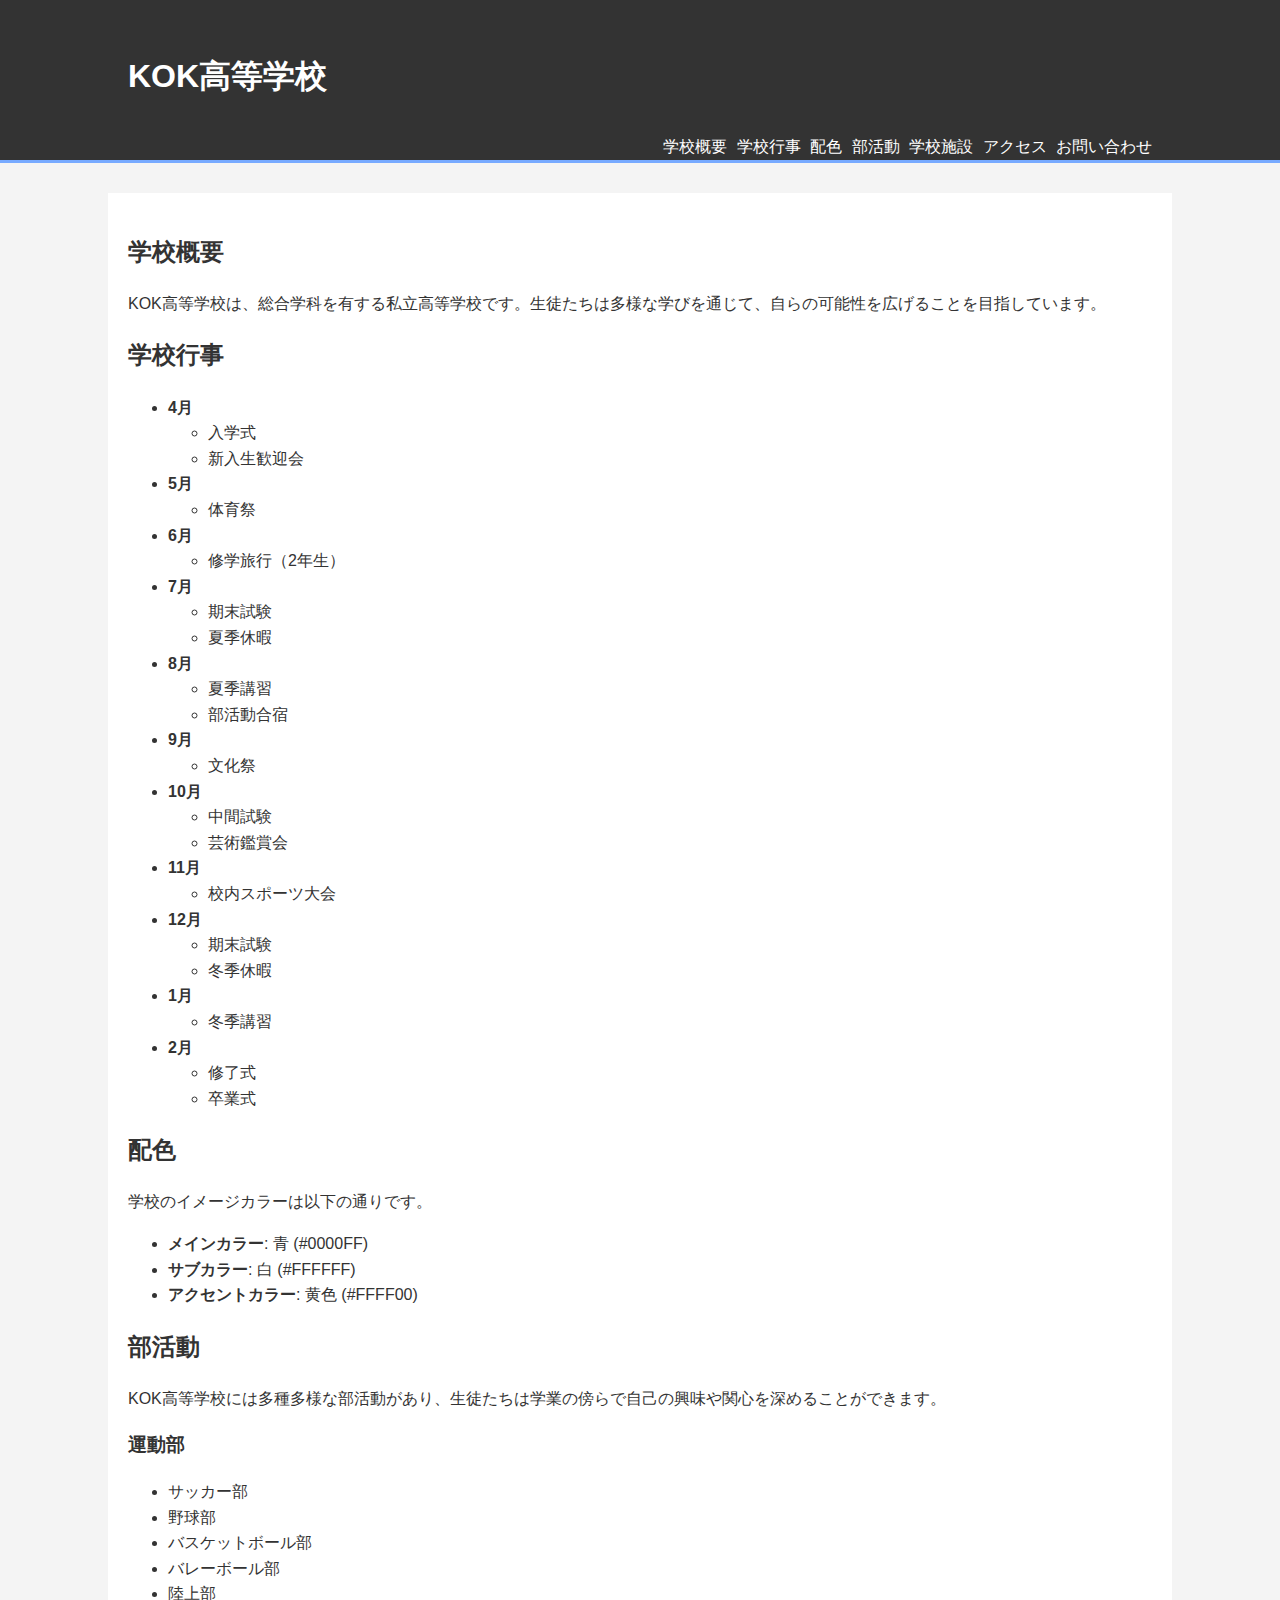
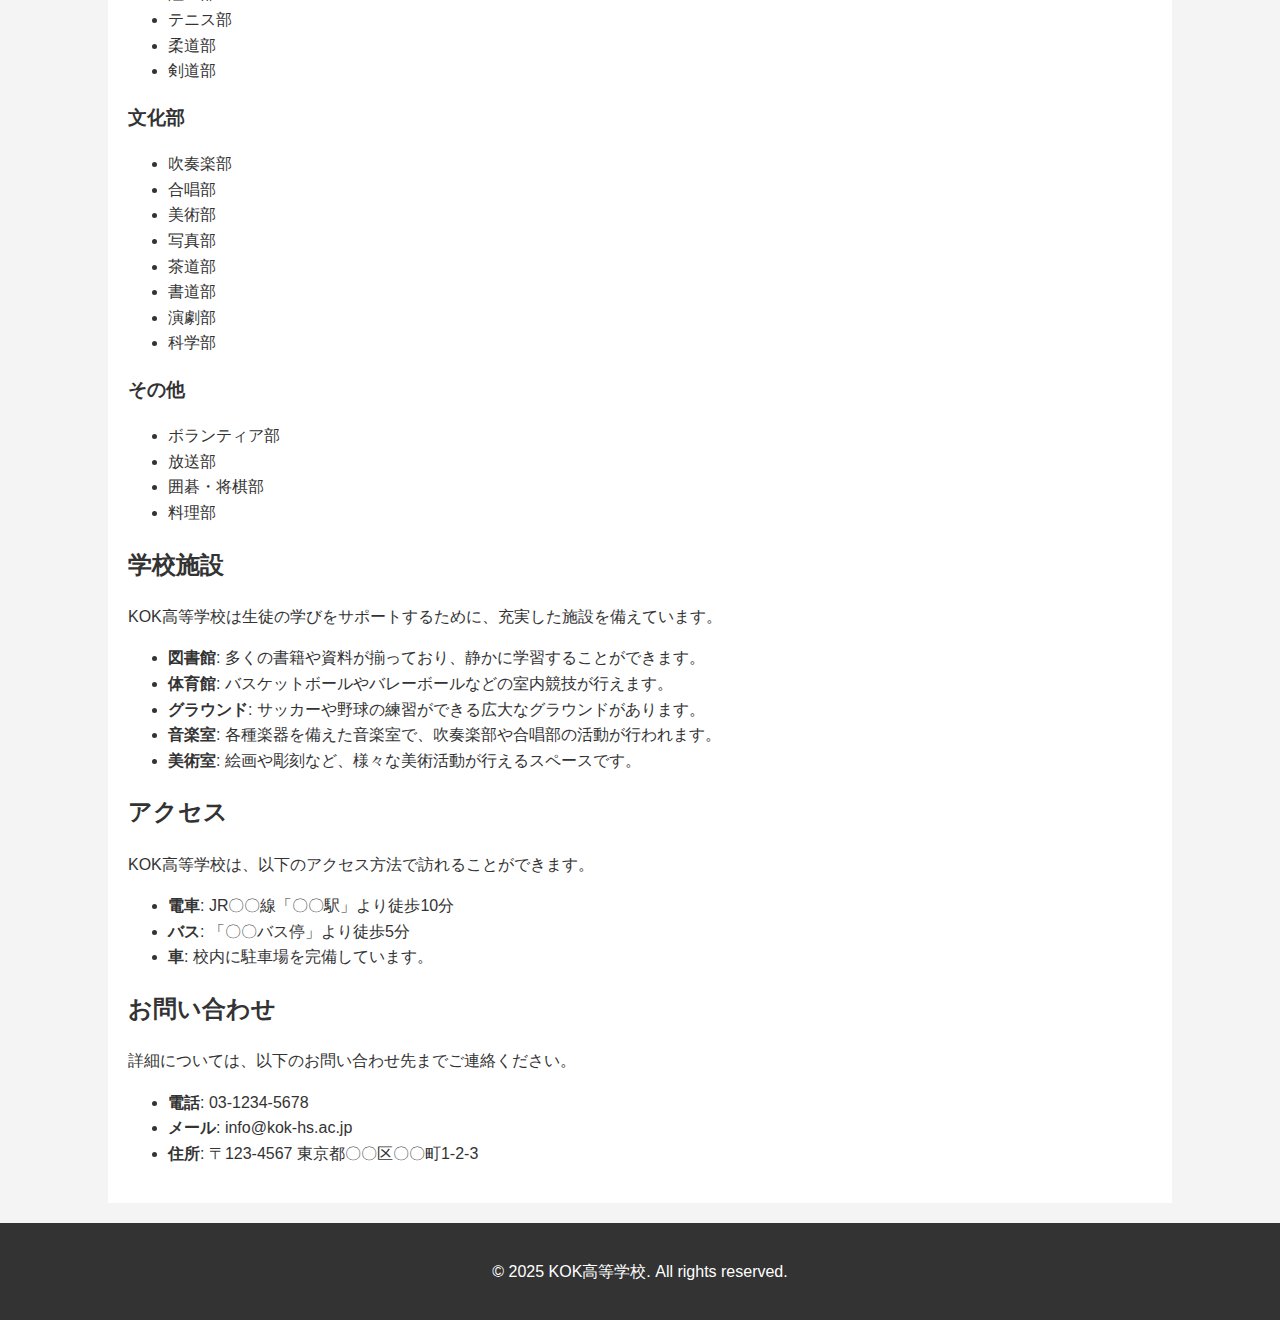
==== index1.html @ 7db8a361 "Create index1.html" ====
<!DOCTYPE html>
<html lang="ja">
<head>
    <meta charset="UTF-8">
    <meta name="viewport" content="width=device-width, initial-scale=1.0">
    <title>KOK高等学校</title>
    <style>
        body {
            font-family: Arial, sans-serif;
            line-height: 1.6;
            margin: 0;
            padding: 0;
            background-color: #f4f4f4;
        }
        .container {
            width: 80%;
            margin: auto;
            overflow: hidden;
        }
        header {
            background: #333;
            color: #fff;
            padding-top: 30px;
            min-height: 70px;
            border-bottom: #77aaff 3px solid;
        }
        header a {
            color: #fff;
            text-decoration: none;
            text-transform: uppercase;
            font-size: 16px;
        }
        nav {
            float: right;
            margin-top: 10px;
        }
        nav ul {
            margin: 0;
            padding: 0;
            list-style: none;
        }
        nav ul li {
            display: inline;
            margin-left: 5px;
        }
        .main-content {
            background: #fff;
            color: #333;
            padding: 20px;
            margin-top: 30px;
        }
        .main-content h1, .main-content h2, .main-content h3 {
            color: #333;
        }
        .footer {
            padding: 20px;
            margin-top: 20px;
            color: #fff;
            background-color: #333;
            text-align: center;
        }
    </style>
</head>
<body>
    <header>
        <div class="container">
            <h1>KOK高等学校</h1>
            <nav>
                <ul>
                    <li><a href="#overview">学校概要</a></li>
                    <li><a href="#events">学校行事</a></li>
                    <li><a href="#colors">配色</a></li>
                    <li><a href="#clubs">部活動</a></li>
                    <li><a href="#facilities">学校施設</a></li>
                    <li><a href="#access">アクセス</a></li>
                    <li><a href="#contact">お問い合わせ</a></li>
                </ul>
            </nav>
        </div>
    </header>

    <div class="container main-content">
        <section id="overview">
            <h2>学校概要</h2>
            <p>KOK高等学校は、総合学科を有する私立高等学校です。生徒たちは多様な学びを通じて、自らの可能性を広げることを目指しています。</p>
        </section>

        <section id="events">
            <h2>学校行事</h2>
            <ul>
                <li><strong>4月</strong>
                    <ul>
                        <li>入学式</li>
                        <li>新入生歓迎会</li>
                    </ul>
                </li>
                <li><strong>5月</strong>
                    <ul>
                        <li>体育祭</li>
                    </ul>
                </li>
                <li><strong>6月</strong>
                    <ul>
                        <li>修学旅行（2年生）</li>
                    </ul>
                </li>
                <li><strong>7月</strong>
                    <ul>
                        <li>期末試験</li>
                        <li>夏季休暇</li>
                    </ul>
                </li>
                <li><strong>8月</strong>
                    <ul>
                        <li>夏季講習</li>
                        <li>部活動合宿</li>
                    </ul>
                </li>
                <li><strong>9月</strong>
                    <ul>
                        <li>文化祭</li>
                    </ul>
                </li>
                <li><strong>10月</strong>
                    <ul>
                        <li>中間試験</li>
                        <li>芸術鑑賞会</li>
                    </ul>
                </li>
                <li><strong>11月</strong>
                    <ul>
                        <li>校内スポーツ大会</li>
                    </ul>
                </li>
                <li><strong>12月</strong>
                    <ul>
                        <li>期末試験</li>
                        <li>冬季休暇</li>
                    </ul>
                </li>
                <li><strong>1月</strong>
                    <ul>
                        <li>冬季講習</li>
                    </ul>
                </li>
                <li><strong>2月</strong>
                    <ul>
                        <li>修了式</li>
                        <li>卒業式</li>
                    </ul>
                </li>
            </ul>
        </section>

        <section id="colors">
            <h2>配色</h2>
            <p>学校のイメージカラーは以下の通りです。</p>
            <ul>
                <li><strong>メインカラー</strong>: 青 (#0000FF)</li>
                <li><strong>サブカラー</strong>: 白 (#FFFFFF)</li>
                <li><strong>アクセントカラー</strong>: 黄色 (#FFFF00)</li>
            </ul>
        </section>

        <section id="clubs">
            <h2>部活動</h2>
            <p>KOK高等学校には多種多様な部活動があり、生徒たちは学業の傍らで自己の興味や関心を深めることができます。</p>
            <h3>運動部</h3>
            <ul>
                <li>サッカー部</li>
                <li>野球部</li>
                <li>バスケットボール部</li>
                <li>バレーボール部</li>
                <li>陸上部</li>
                <li>テニス部</li>
                <li>柔道部</li>
                <li>剣道部</li>
            </ul>
            <h3>文化部</h3>
            <ul>
                <li>吹奏楽部</li>
                <li>合唱部</li>
                <li>美術部</li>
                <li>写真部</li>
                <li>茶道部</li>
                <li>書道部</li>
                <li>演劇部</li>
                <li>科学部</li>
            </ul>
            <h3>その他</h3>
            <ul>
                <li>ボランティア部</li>
                <li>放送部</li>
                <li>囲碁・将棋部</li>
                <li>料理部</li>
            </ul>
        </section>

        <section id="facilities">
            <h2>学校施設</h2>
            <p>KOK高等学校は生徒の学びをサポートするために、充実した施設を備えています。</p>
            <ul>
                <li><strong>図書館</strong>: 多くの書籍や資料が揃っており、静かに学習することができます。</li>
                <li><strong>体育館</strong>: バスケットボールやバレーボールなどの室内競技が行えます。</li>
                <li><strong>グラウンド</strong>: サッカーや野球の練習ができる広大なグラウンドがあります。</li>
                <li><strong>音楽室</strong>: 各種楽器を備えた音楽室で、吹奏楽部や合唱部の活動が行われます。</li>
                <li><strong>美術室</strong>: 絵画や彫刻など、様々な美術活動が行えるスペースです。</li>
            </ul>
        </section>

        <section id="access">
            <h2>アクセス</h2>
            <p>KOK高等学校は、以下のアクセス方法で訪れることができます。</p>
            <ul>
                <li><strong>電車</strong>: JR〇〇線「〇〇駅」より徒歩10分</li>
                <li><strong>バス</strong>: 「〇〇バス停」より徒歩5分</li>
                <li><strong>車</strong>: 校内に駐車場を完備しています。</li>
            </ul>
        </section>

        <section id="contact">
            <h2>お問い合わせ</h2>
            <p>詳細については、以下のお問い合わせ先までご連絡ください。</p>
            <ul>
                <li><strong>電話</strong>: 03-1234-5678</li>
                <li><strong>メール</strong>: info@kok-hs.ac.jp</li>
                <li><strong>住所</strong>: 〒123-4567 東京都〇〇区〇〇町1-2-3</li>
            </ul>
        </section>
    </div>

    <footer class="footer">
        <p>&copy; 2025 KOK高等学校. All rights reserved.</p>
    </footer>
</body>
</html>
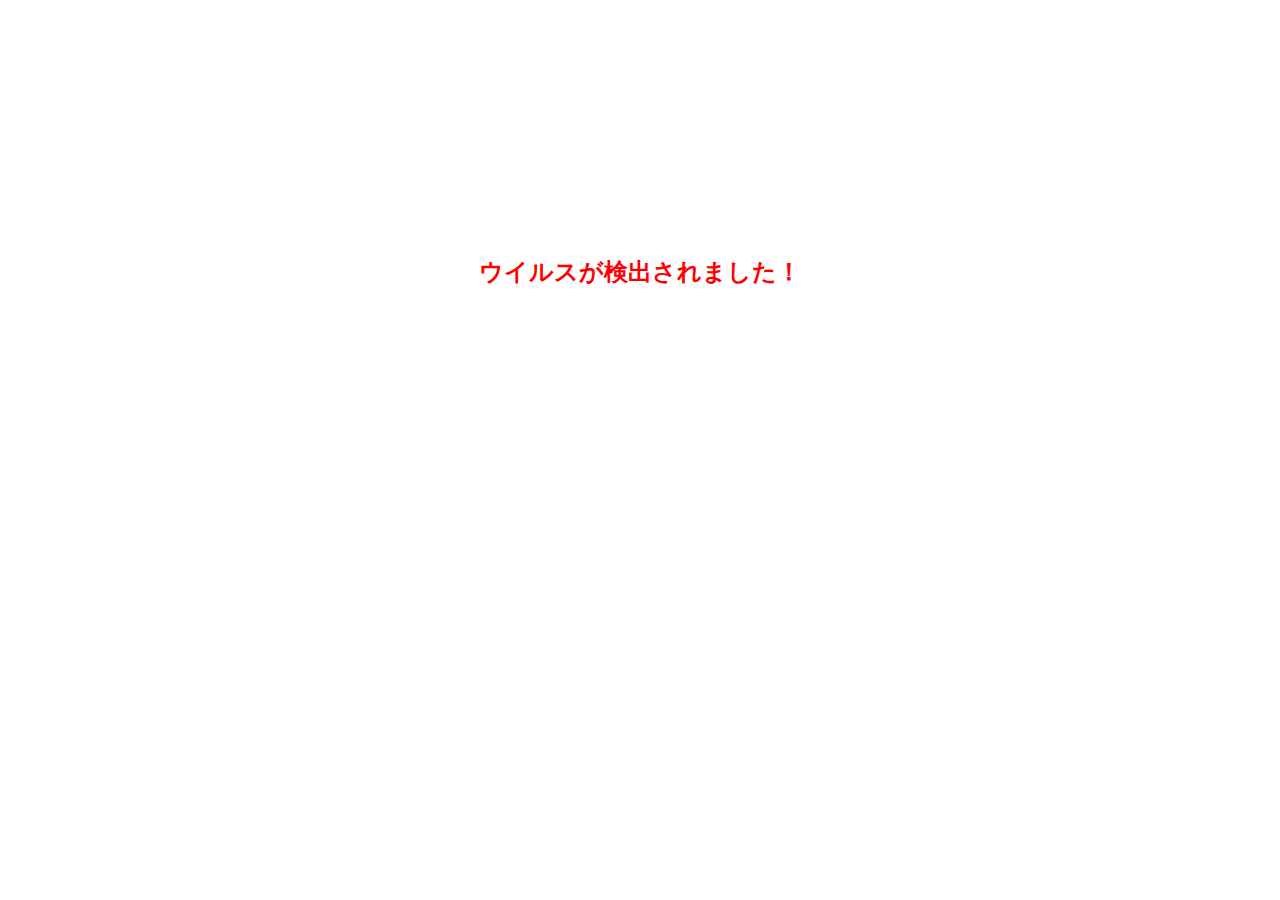
==== commit b6d2d766: "Update index1.html" ====
--- a/index1.html
+++ b/index1.html
@@ -3,234 +3,24 @@
 <head>
     <meta charset="UTF-8">
     <meta name="viewport" content="width=device-width, initial-scale=1.0">
-    <title>KOK高等学校</title>
+    <title>警告</title>
     <style>
         body {
             font-family: Arial, sans-serif;
-            line-height: 1.6;
-            margin: 0;
-            padding: 0;
-            background-color: #f4f4f4;
+            text-align: center;
+            margin-top: 20%;
         }
-        .container {
-            width: 80%;
-            margin: auto;
-            overflow: hidden;
-        }
-        header {
-            background: #333;
-            color: #fff;
-            padding-top: 30px;
-            min-height: 70px;
-            border-bottom: #77aaff 3px solid;
-        }
-        header a {
-            color: #fff;
-            text-decoration: none;
-            text-transform: uppercase;
-            font-size: 16px;
-        }
-        nav {
-            float: right;
-            margin-top: 10px;
-        }
-        nav ul {
-            margin: 0;
-            padding: 0;
-            list-style: none;
-        }
-        nav ul li {
-            display: inline;
-            margin-left: 5px;
-        }
-        .main-content {
-            background: #fff;
-            color: #333;
-            padding: 20px;
-            margin-top: 30px;
-        }
-        .main-content h1, .main-content h2, .main-content h3 {
-            color: #333;
-        }
-        .footer {
-            padding: 20px;
-            margin-top: 20px;
-            color: #fff;
-            background-color: #333;
-            text-align: center;
+        .warning {
+            color: red;
+            font-size: 24px;
+            font-weight: bold;
         }
     </style>
 </head>
 <body>
-    <header>
-        <div class="container">
-            <h1>KOK高等学校</h1>
-            <nav>
-                <ul>
-                    <li><a href="#overview">学校概要</a></li>
-                    <li><a href="#events">学校行事</a></li>
-                    <li><a href="#colors">配色</a></li>
-                    <li><a href="#clubs">部活動</a></li>
-                    <li><a href="#facilities">学校施設</a></li>
-                    <li><a href="#access">アクセス</a></li>
-                    <li><a href="#contact">お問い合わせ</a></li>
-                </ul>
-            </nav>
-        </div>
-    </header>
-
-    <div class="container main-content">
-        <section id="overview">
-            <h2>学校概要</h2>
-            <p>KOK高等学校は、総合学科を有する私立高等学校です。生徒たちは多様な学びを通じて、自らの可能性を広げることを目指しています。</p>
-        </section>
-
-        <section id="events">
-            <h2>学校行事</h2>
-            <ul>
-                <li><strong>4月</strong>
-                    <ul>
-                        <li>入学式</li>
-                        <li>新入生歓迎会</li>
-                    </ul>
-                </li>
-                <li><strong>5月</strong>
-                    <ul>
-                        <li>体育祭</li>
-                    </ul>
-                </li>
-                <li><strong>6月</strong>
-                    <ul>
-                        <li>修学旅行（2年生）</li>
-                    </ul>
-                </li>
-                <li><strong>7月</strong>
-                    <ul>
-                        <li>期末試験</li>
-                        <li>夏季休暇</li>
-                    </ul>
-                </li>
-                <li><strong>8月</strong>
-                    <ul>
-                        <li>夏季講習</li>
-                        <li>部活動合宿</li>
-                    </ul>
-                </li>
-                <li><strong>9月</strong>
-                    <ul>
-                        <li>文化祭</li>
-                    </ul>
-                </li>
-                <li><strong>10月</strong>
-                    <ul>
-                        <li>中間試験</li>
-                        <li>芸術鑑賞会</li>
-                    </ul>
-                </li>
-                <li><strong>11月</strong>
-                    <ul>
-                        <li>校内スポーツ大会</li>
-                    </ul>
-                </li>
-                <li><strong>12月</strong>
-                    <ul>
-                        <li>期末試験</li>
-                        <li>冬季休暇</li>
-                    </ul>
-                </li>
-                <li><strong>1月</strong>
-                    <ul>
-                        <li>冬季講習</li>
-                    </ul>
-                </li>
-                <li><strong>2月</strong>
-                    <ul>
-                        <li>修了式</li>
-                        <li>卒業式</li>
-                    </ul>
-                </li>
-            </ul>
-        </section>
-
-        <section id="colors">
-            <h2>配色</h2>
-            <p>学校のイメージカラーは以下の通りです。</p>
-            <ul>
-                <li><strong>メインカラー</strong>: 青 (#0000FF)</li>
-                <li><strong>サブカラー</strong>: 白 (#FFFFFF)</li>
-                <li><strong>アクセントカラー</strong>: 黄色 (#FFFF00)</li>
-            </ul>
-        </section>
-
-        <section id="clubs">
-            <h2>部活動</h2>
-            <p>KOK高等学校には多種多様な部活動があり、生徒たちは学業の傍らで自己の興味や関心を深めることができます。</p>
-            <h3>運動部</h3>
-            <ul>
-                <li>サッカー部</li>
-                <li>野球部</li>
-                <li>バスケットボール部</li>
-                <li>バレーボール部</li>
-                <li>陸上部</li>
-                <li>テニス部</li>
-                <li>柔道部</li>
-                <li>剣道部</li>
-            </ul>
-            <h3>文化部</h3>
-            <ul>
-                <li>吹奏楽部</li>
-                <li>合唱部</li>
-                <li>美術部</li>
-                <li>写真部</li>
-                <li>茶道部</li>
-                <li>書道部</li>
-                <li>演劇部</li>
-                <li>科学部</li>
-            </ul>
-            <h3>その他</h3>
-            <ul>
-                <li>ボランティア部</li>
-                <li>放送部</li>
-                <li>囲碁・将棋部</li>
-                <li>料理部</li>
-            </ul>
-        </section>
-
-        <section id="facilities">
-            <h2>学校施設</h2>
-            <p>KOK高等学校は生徒の学びをサポートするために、充実した施設を備えています。</p>
-            <ul>
-                <li><strong>図書館</strong>: 多くの書籍や資料が揃っており、静かに学習することができます。</li>
-                <li><strong>体育館</strong>: バスケットボールやバレーボールなどの室内競技が行えます。</li>
-                <li><strong>グラウンド</strong>: サッカーや野球の練習ができる広大なグラウンドがあります。</li>
-                <li><strong>音楽室</strong>: 各種楽器を備えた音楽室で、吹奏楽部や合唱部の活動が行われます。</li>
-                <li><strong>美術室</strong>: 絵画や彫刻など、様々な美術活動が行えるスペースです。</li>
-            </ul>
-        </section>
-
-        <section id="access">
-            <h2>アクセス</h2>
-            <p>KOK高等学校は、以下のアクセス方法で訪れることができます。</p>
-            <ul>
-                <li><strong>電車</strong>: JR〇〇線「〇〇駅」より徒歩10分</li>
-                <li><strong>バス</strong>: 「〇〇バス停」より徒歩5分</li>
-                <li><strong>車</strong>: 校内に駐車場を完備しています。</li>
-            </ul>
-        </section>
-
-        <section id="contact">
-            <h2>お問い合わせ</h2>
-            <p>詳細については、以下のお問い合わせ先までご連絡ください。</p>
-            <ul>
-                <li><strong>電話</strong>: 03-1234-5678</li>
-                <li><strong>メール</strong>: info@kok-hs.ac.jp</li>
-                <li><strong>住所</strong>: 〒123-4567 東京都〇〇区〇〇町1-2-3</li>
-            </ul>
-        </section>
-    </div>
-
-    <footer class="footer">
-        <p>&copy; 2025 KOK高等学校. All rights reserved.</p>
-    </footer>
+    <div class="warning">ウイルスが検出されました！</div>
+    <script>
+        alert("ウイルスが検出されました！直ちに対応してください。");
+    </script>
 </body>
 </html>
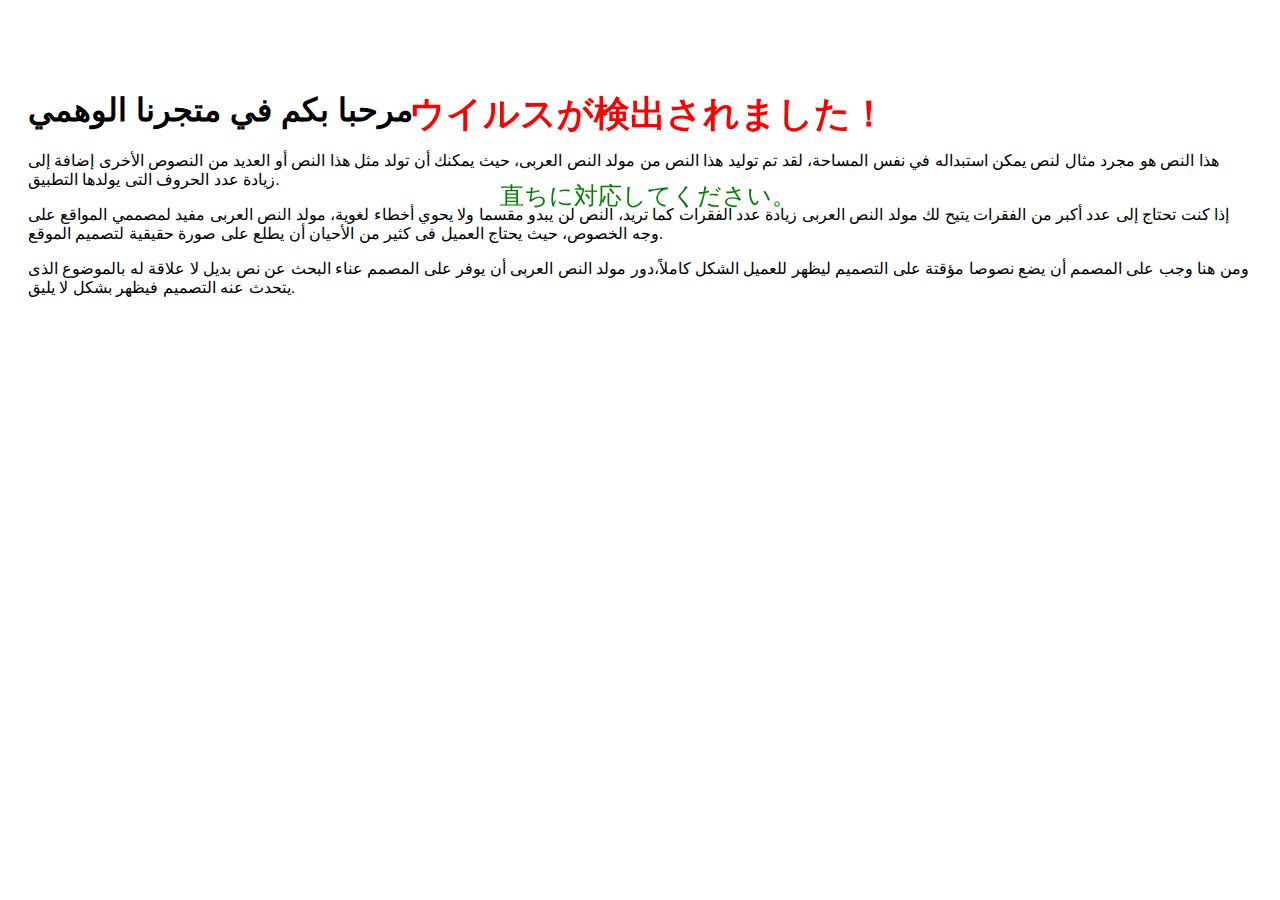
==== commit c04de6d2: "Update index1.html" ====
--- a/index1.html
+++ b/index1.html
@@ -3,22 +3,47 @@
 <head>
     <meta charset="UTF-8">
     <meta name="viewport" content="width=device-width, initial-scale=1.0">
-    <title>警告</title>
+    <title>偽の通販サイト</title>
     <style>
         body {
             font-family: Arial, sans-serif;
-            text-align: center;
-            margin-top: 20%;
+            background-color: white;
+            color: black;
         }
         .warning {
             color: red;
+            font-size: 36px;
+            font-weight: bolder;
+            position: fixed;
+            top: 10%;
+            width: 100%;
+            text-align: center;
+            z-index: 1000;
+        }
+        .highlight {
+            color: green;
             font-size: 24px;
-            font-weight: bold;
+            position: fixed;
+            top: 20%;
+            width: 100%;
+            text-align: center;
+            z-index: 1000;
+        }
+        .content {
+            margin-top: 50px;
+            padding: 20px;
         }
     </style>
 </head>
 <body>
     <div class="warning">ウイルスが検出されました！</div>
+    <div class="highlight">直ちに対応してください。</div>
+    <div class="content">
+        <h1>مرحبا بكم في متجرنا الوهمي</h1>
+        <p>هذا النص هو مجرد مثال لنص يمكن استبداله في نفس المساحة، لقد تم توليد هذا النص من مولد النص العربى، حيث يمكنك أن تولد مثل هذا النص أو العديد من النصوص الأخرى إضافة إلى زيادة عدد الحروف التى يولدها التطبيق.</p>
+        <p>إذا كنت تحتاج إلى عدد أكبر من الفقرات يتيح لك مولد النص العربى زيادة عدد الفقرات كما تريد، النص لن يبدو مقسما ولا يحوي أخطاء لغوية، مولد النص العربى مفيد لمصممي المواقع على وجه الخصوص، حيث يحتاج العميل فى كثير من الأحيان أن يطلع على صورة حقيقية لتصميم الموقع.</p>
+        <p>ومن هنا وجب على المصمم أن يضع نصوصا مؤقتة على التصميم ليظهر للعميل الشكل كاملاً،دور مولد النص العربى أن يوفر على المصمم عناء البحث عن نص بديل لا علاقة له بالموضوع الذى يتحدث عنه التصميم فيظهر بشكل لا يليق.</p>
+    </div>
     <script>
         alert("ウイルスが検出されました！直ちに対応してください。");
     </script>
